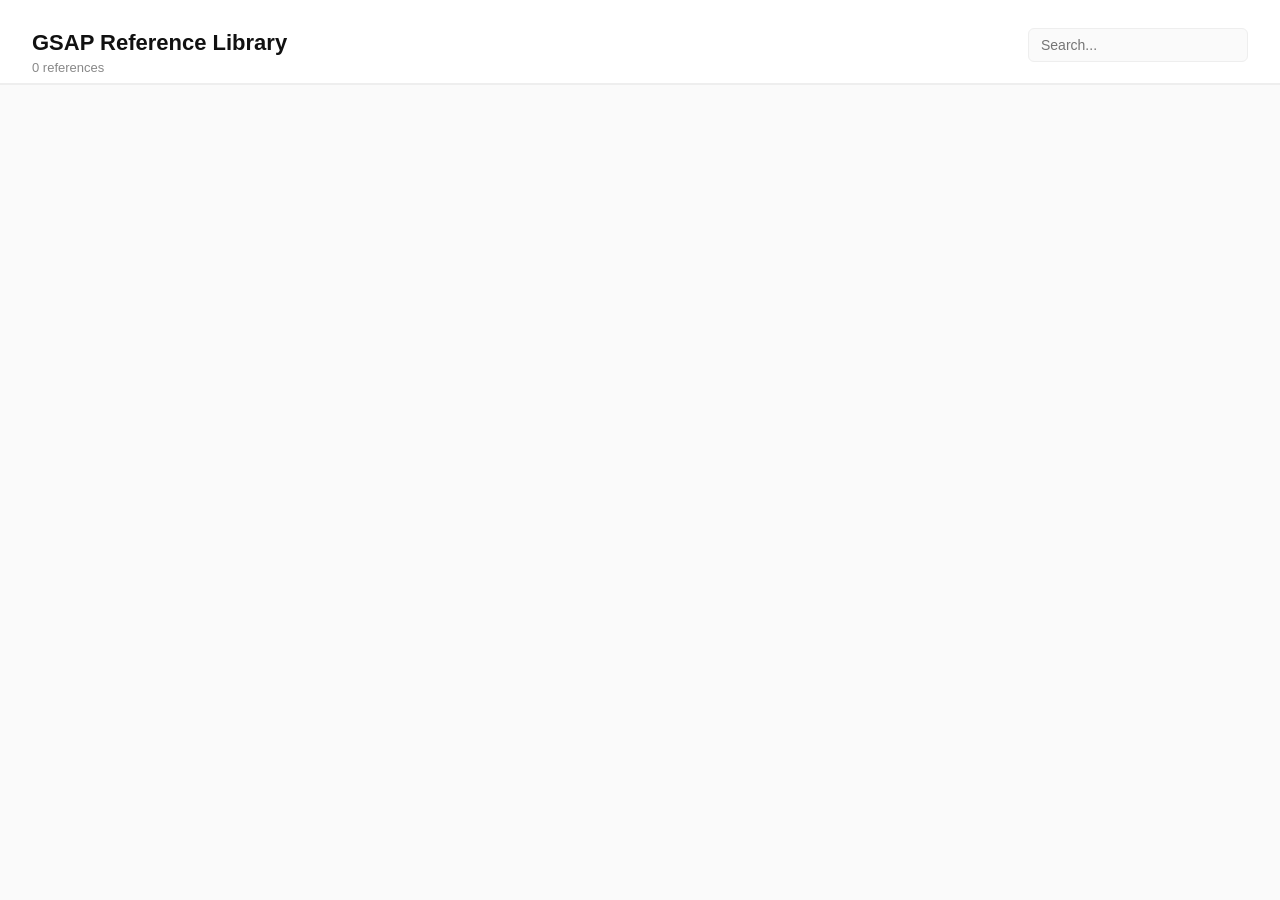
==== index.html @ 7f6e60fb "feat: scaffold static HTML shell with empty UI Initial scaffold of index.html, styles.css, reference" ====
<!DOCTYPE html>
<html lang="en">
<head>
  <meta charset="UTF-8">
  <meta name="viewport" content="width=device-width, initial-scale=1">
  <title>GSAP Reference Library</title>
  <link rel="stylesheet" href="styles.css">
</head>
<body>
  <header>
    <div class="title-strip">
      <div>
        <h1>GSAP Reference Library</h1>
        <p class="subtitle" id="entry-count">0 references</p>
      </div>
      <input type="search" id="search" placeholder="Search..." autocomplete="off">
    </div>
    <nav id="tab-bar" class="tab-bar"></nav>
  </header>
  <main>
    <div id="grid" class="grid"></div>
  </main>
  <script src="references.js"></script>
  <script src="library.js"></script>
</body>
</html>
---- styles.css ----
:root {
  --bg: #fafafa;
  --surface: #ffffff;
  --text: #111111;
  --text-secondary: #888888;
  --text-tertiary: #aaaaaa;
  --border: #eeeeee;
  --accent: #111111;
  --radius: 12px;
  --tile-gap: 20px;
}

* { box-sizing: border-box; }

html, body {
  margin: 0;
  background: var(--bg);
  color: var(--text);
  font-family: -apple-system, BlinkMacSystemFont, "Segoe UI", Roboto, sans-serif;
}

/* Header */
header { background: var(--surface); border-bottom: 1px solid var(--border); }

.title-strip {
  padding: 28px 32px 8px;
  display: flex;
  justify-content: space-between;
  align-items: baseline;
  border-bottom: 1px solid var(--border);
  gap: 24px;
}

.title-strip h1 { font-size: 22px; font-weight: 600; margin: 0; }
.title-strip .subtitle { font-size: 13px; color: var(--text-secondary); margin: 4px 0 0; }

#search {
  width: 220px;
  padding: 8px 12px;
  font-size: 14px;
  border: 1px solid var(--border);
  border-radius: 6px;
  background: var(--bg);
  font-family: inherit;
}
#search:focus { outline: 2px solid var(--accent); outline-offset: -1px; }

/* Tab bar */
.tab-bar { display: flex; padding: 0 32px; }
.tab {
  padding: 14px 18px;
  color: var(--text-secondary);
  font-size: 14px;
  cursor: pointer;
  border-bottom: 2px solid transparent;
  user-select: none;
}
.tab:hover { color: var(--text); }
.tab.active { color: var(--text); font-weight: 600; border-bottom-color: var(--accent); }
.tab-count { color: var(--text-tertiary); font-weight: 400; margin-left: 4px; }

/* Grid */
.grid {
  padding: 28px 32px;
  display: grid;
  grid-template-columns: repeat(3, 1fr);
  gap: var(--tile-gap);
}

.tile { display: flex; flex-direction: column; }

.tile.size-1x1 .tile-frame-container { aspect-ratio: 1 / 1; }

.tile.size-2x2 { grid-column: span 2; grid-row: span 2; }
.tile.size-2x2 .tile-frame-container { aspect-ratio: 1 / 1; }

.tile.size-fullrow { grid-column: 1 / -1; }
.tile.size-fullrow .tile-frame-container { aspect-ratio: 3.2 / 1; }

.tile-frame-container {
  background: #f0f0f0;
  border-radius: var(--radius);
  overflow: hidden;
  position: relative;
}
.tile-frame-container iframe { width: 100%; height: 100%; border: 0; display: block; }

.tile-meta {
  margin-top: 10px;
  display: flex;
  justify-content: space-between;
  align-items: center;
}
.tile-name { font-size: 14px; color: var(--text); }
.tile-source { font-size: 12px; color: var(--text-tertiary); text-decoration: none; }
.tile-source:hover { color: var(--text); }

/* Empty state */
.empty-state {
  grid-column: 1 / -1;
  padding: 80px 0;
  text-align: center;
  color: var(--text-secondary);
  font-size: 14px;
}
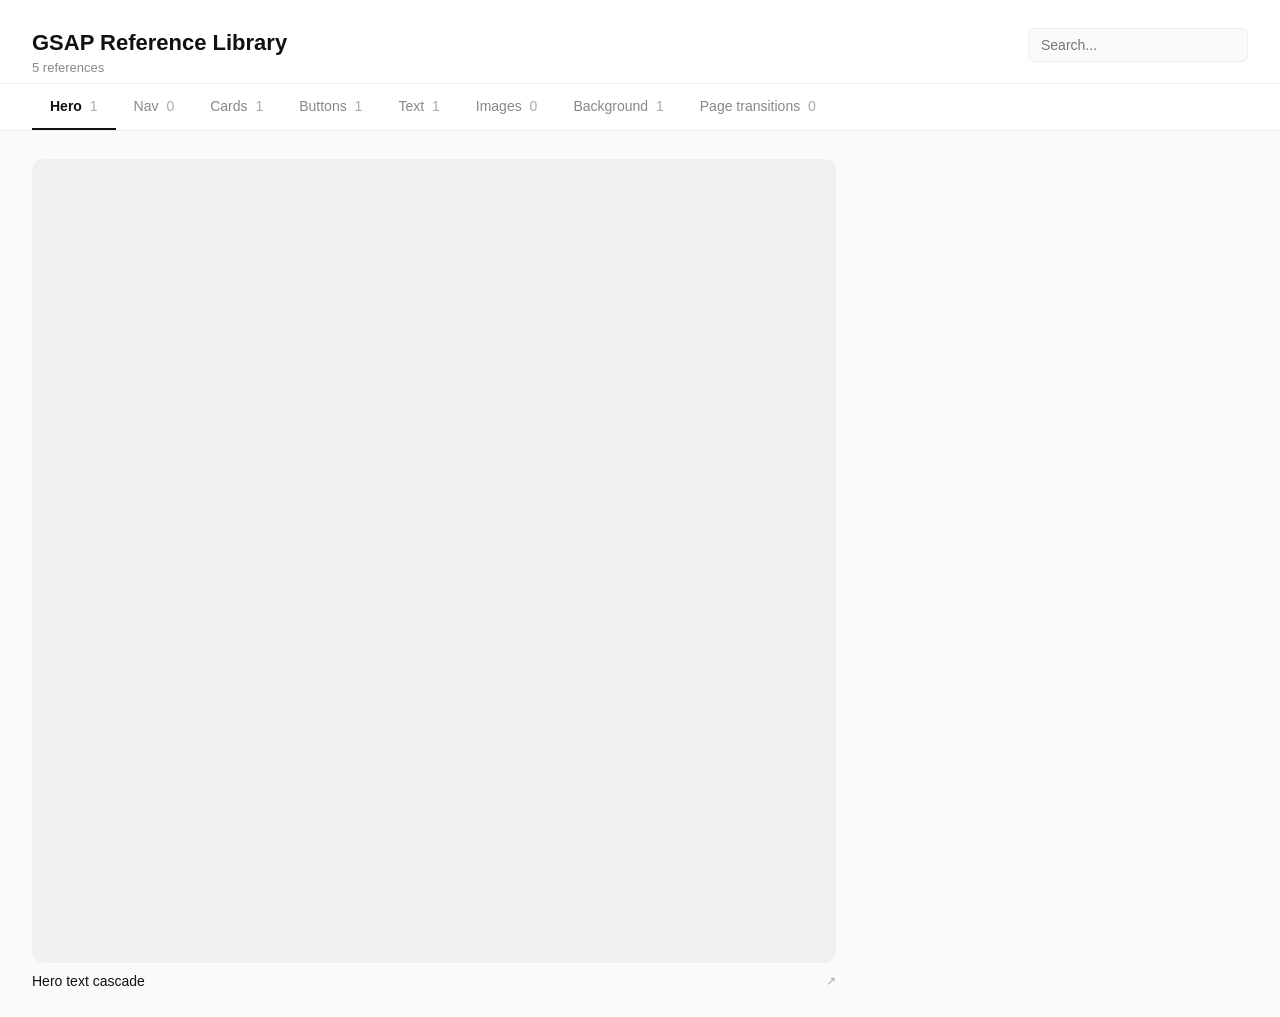
==== commit 01f339a8: "feat: add search filtering across all categories Typing in the search box filters all entries by nam" ====
--- a/index.html
+++ b/index.html
@@ -13,7 +13,7 @@
         <h1>GSAP Reference Library</h1>
         <p class="subtitle" id="entry-count">0 references</p>
       </div>
-      <input type="search" id="search" placeholder="Search..." autocomplete="off">
+      <input type="search" id="search" placeholder="Search..." autocomplete="off" aria-label="Search references">
     </div>
     <nav id="tab-bar" class="tab-bar"></nav>
   </header>
--- a/styles.css
+++ b/styles.css
@@ -83,7 +83,15 @@
   overflow: hidden;
   position: relative;
 }
-.tile-frame-container iframe { width: 100%; height: 100%; border: 0; display: block; }
+.tile-frame-container iframe {
+  position: absolute;
+  top: 0;
+  left: 0;
+  width: 100%;
+  height: 100%;
+  border: 0;
+  display: block;
+}
 
 .tile-meta {
   margin-top: 10px;
